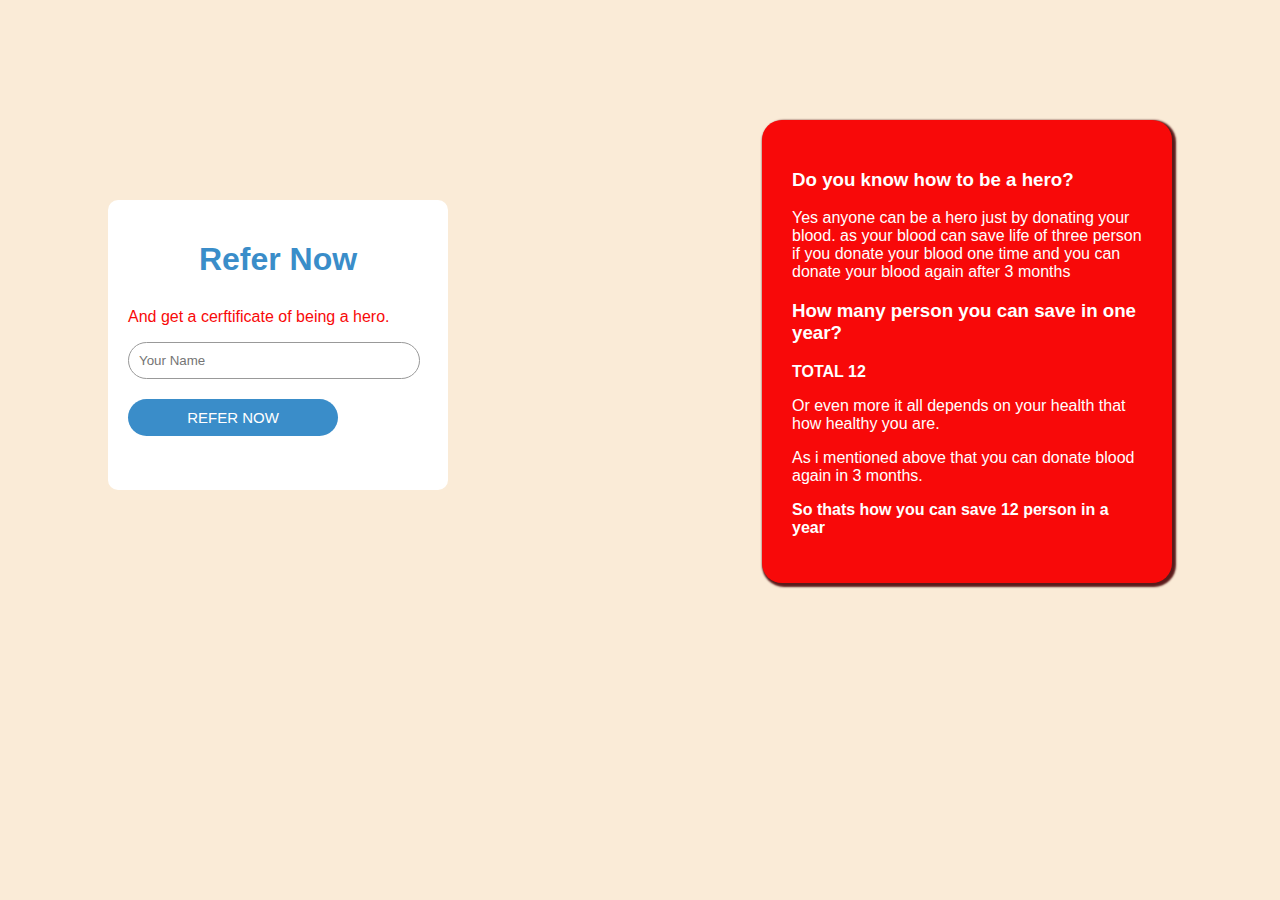
==== refer a friend.html @ 3b287e9e "Add files via upload" ====
<!DOCTYPE html>
<html lang="en">
<head>
    <title>Refer Now</title>
    <link rel="stylesheet" href="refer a friend.css">
</head>
<body bgcolor="#FAEBD7">
    <div class="back ">
        <div class="container">
            <h3>Do you know how to be a hero?</h3>
            <p class="para">Yes anyone can be a hero just by donating your blood. as your blood can save life of three person if you donate your blood one time and you can donate your blood again after 3 months</p>
            <h3>How many person you can save in one year?</h3>
            <p><b>TOTAL 12</b></p>
            <p>Or even more it all depends on your health that how healthy you are.</p>
            <p>As i mentioned above that you can donate blood again in 3 months.</p>
            <p><b>So thats how you can save 12 person in a year</b></p>
        </div>
    </div>
    <div class="left">
        <h1>Refer Now</h1>
        <p>And get a cerftificate of being a hero.</p>
        <input type="text" class="name" placeholder="Your Name">
        <a href="certificate.html"><button class="btn1">REFER NOW</button></a>
    </div>
</body>
</html>
---- refer a friend.css ----
body{
    color: #fff;
    background-repeat: no-repeat;
    font-family: sans-serif;
}
div.back{
    background-image: url(new/referimage.jpg);
    background-size: cover;
    background-position: center;
    margin: 150px 0;
    height: 400px;
}
.container{
    width: 350px;
    background-color: rgb(248, 9, 9);
    padding: 30px;
    border-radius: 20px;
    float: right;
    margin: -30px 100px 0 0;
    box-shadow: 2px 2px 2px 2px rgb(90, 27, 27);
}
.white{
    height: 200px;
    background-color: white;
}
.left{
    margin: -500px 0 0 100px;
    padding: 20px;
    width: 300px;
    height: 150px;
    color: black;
    border-radius: 10px;
    background-color: #fff;
    height: 250px;
}
input{
    border-radius: 20px;
    padding: 10px;
    margin: 20px o;
    width: 90%;
    border: 1px solid #999;
    outline: none;
}

.left h1{
    color: #3a8dc9;
    margin-bottom: 30px;
    text-align: center;
}
.left p{
    color: rgb(248, 9, 9);
}
button{
    color: #fff;
    width: 70%;
    padding: 10px;
    border-radius: 20px;
    font-size: 15px;
    margin: 20px 0;
    border: none;
    outline: none;
    cursor: pointer;
    background-color: #3a8dc9;
}
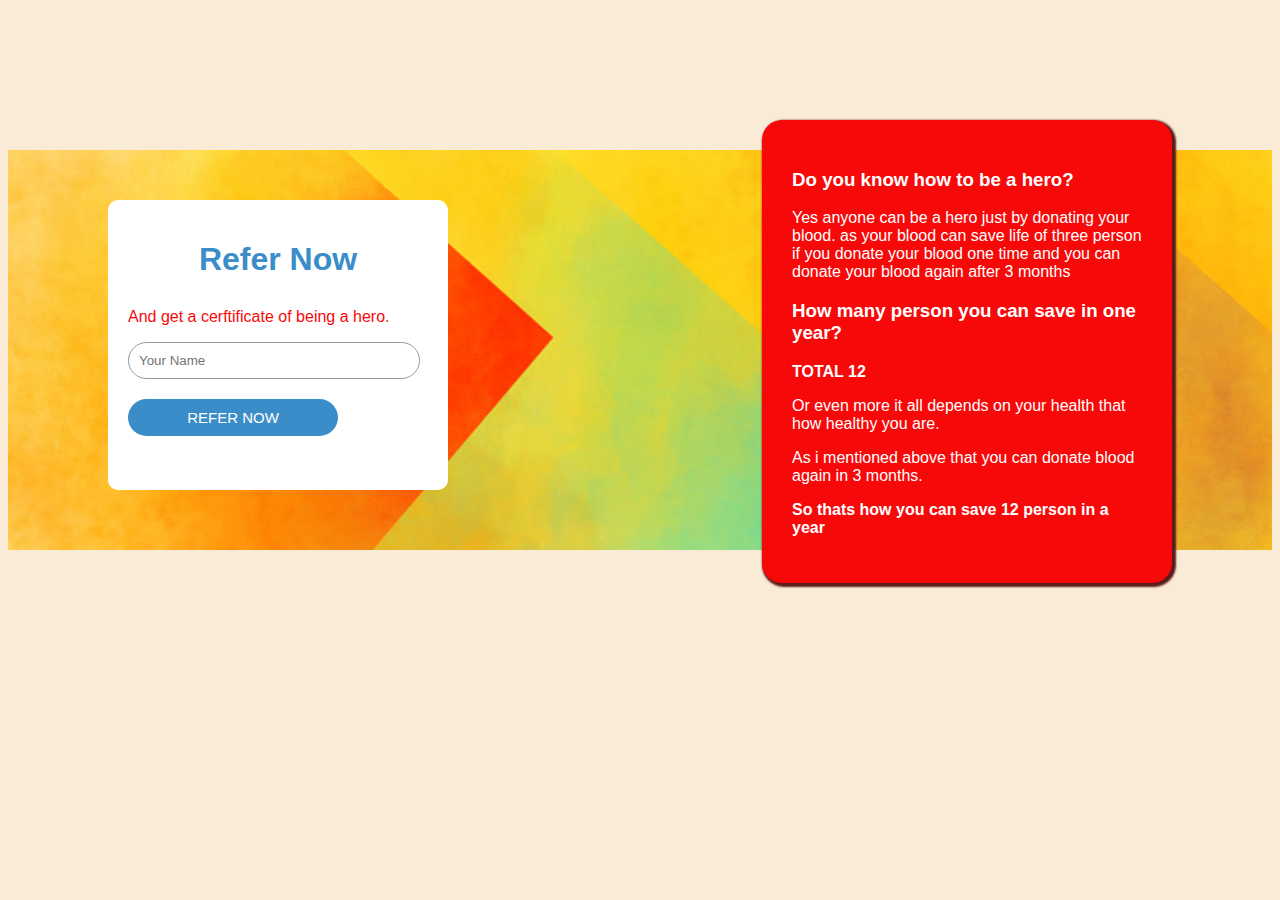
==== commit 9c869544: "refer a friend.html" ====
--- a/refer a friend.html
+++ b/refer a friend.html
@@ -23,4 +23,4 @@
         <a href="certificate.html"><button class="btn1">REFER NOW</button></a>
     </div>
 </body>
-</html>+</html>
